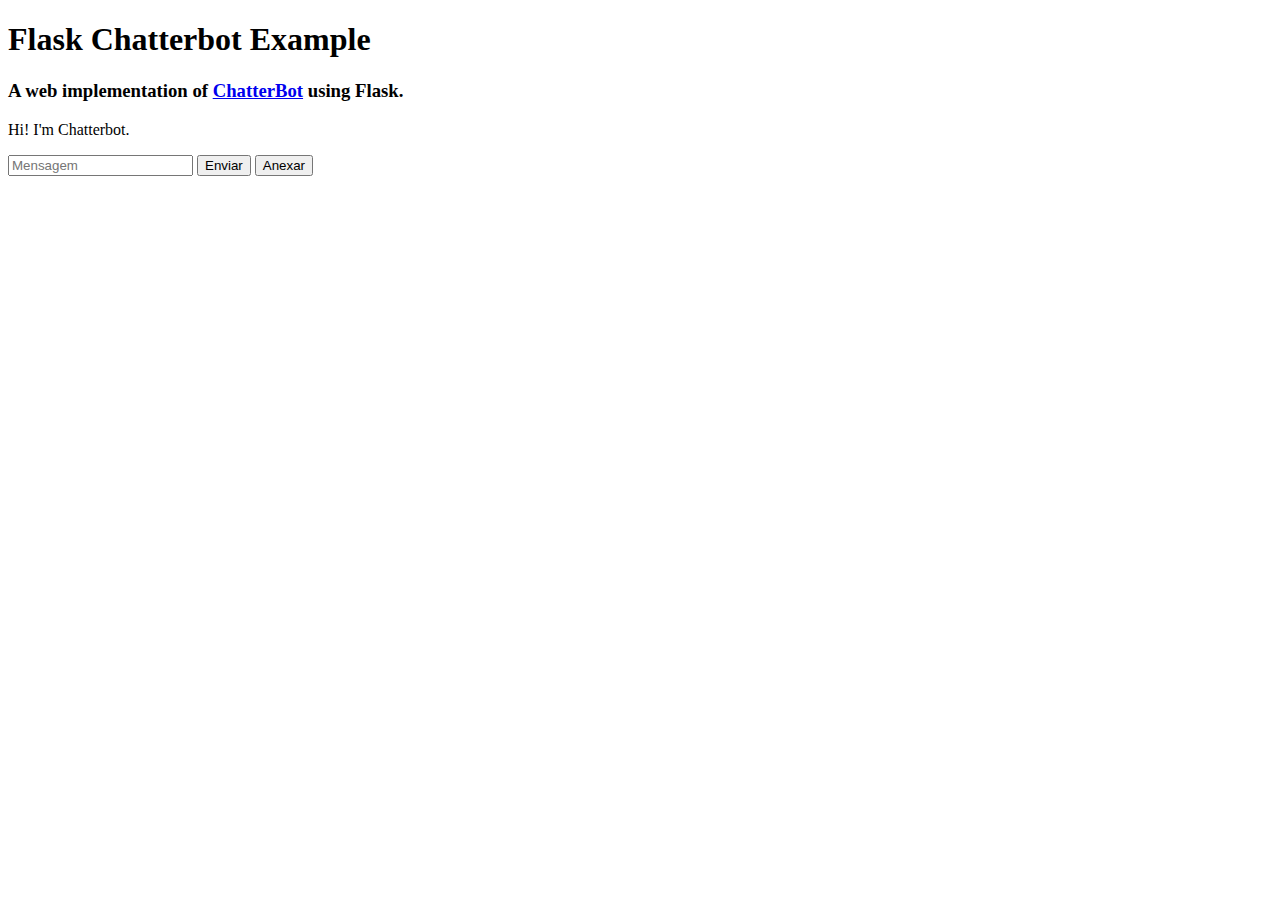
==== templates/index.html @ 32d463eb "Adicionar botao para enviar arquivos" ====
<!DOCTYPE html>
<html>
  <head>
    <link rel="stylesheet" type="text/css" href="/static/style.css">
    <script src="https://ajax.googleapis.com/ajax/libs/jquery/3.2.1/jquery.min.js"></script>
  </head>
  <body>
    <h1>Flask Chatterbot Example</h1>
    <h3>A web implementation of <a href="https://github.com/gunthercox/ChatterBot">ChatterBot</a> using Flask.</h3>
    <div>
      <div id="chatbox">
        <p class="botText"><span>Hi! I'm Chatterbot.</span></p>
      </div>
      <div id="userInput">
        <input id="textInput" type="text" name="msg" placeholder="Mensagem">
        <input id="buttonSend" type="submit" value="Enviar">
        <input id="buttonAttach" type="submit" value="Anexar">
      </div>
      <script>
        function getBotResponse() {
          var rawText = $("#textInput").val();
          var userHtml = '<p class="userText"><span>' + rawText + '</span></p>';
          $("#textInput").val("");
          $("#chatbox").append(userHtml);
          document.getElementById('userInput').scrollIntoView({block: 'start', behavior: 'smooth'});
          $.get("/get", { msg: rawText }).done(function(data) {
            var botHtml = '<p class="botText"><span>' + data + '</span></p>';
            $("#chatbox").append(botHtml);
            document.getElementById('userInput').scrollIntoView({block: 'start', behavior: 'smooth'});
          });
        }
        $("#textInput").keypress(function(e) {
            if ((e.which == 13) && document.getElementById("textInput").value != "" ){
                getBotResponse();
            }
        });
        $("#buttonSend").click(function() {
            if (document.getElementById("textInput").value != "") {
                getBotResponse();
            }
        })
      </script>
    </div>
  </body>
</html>
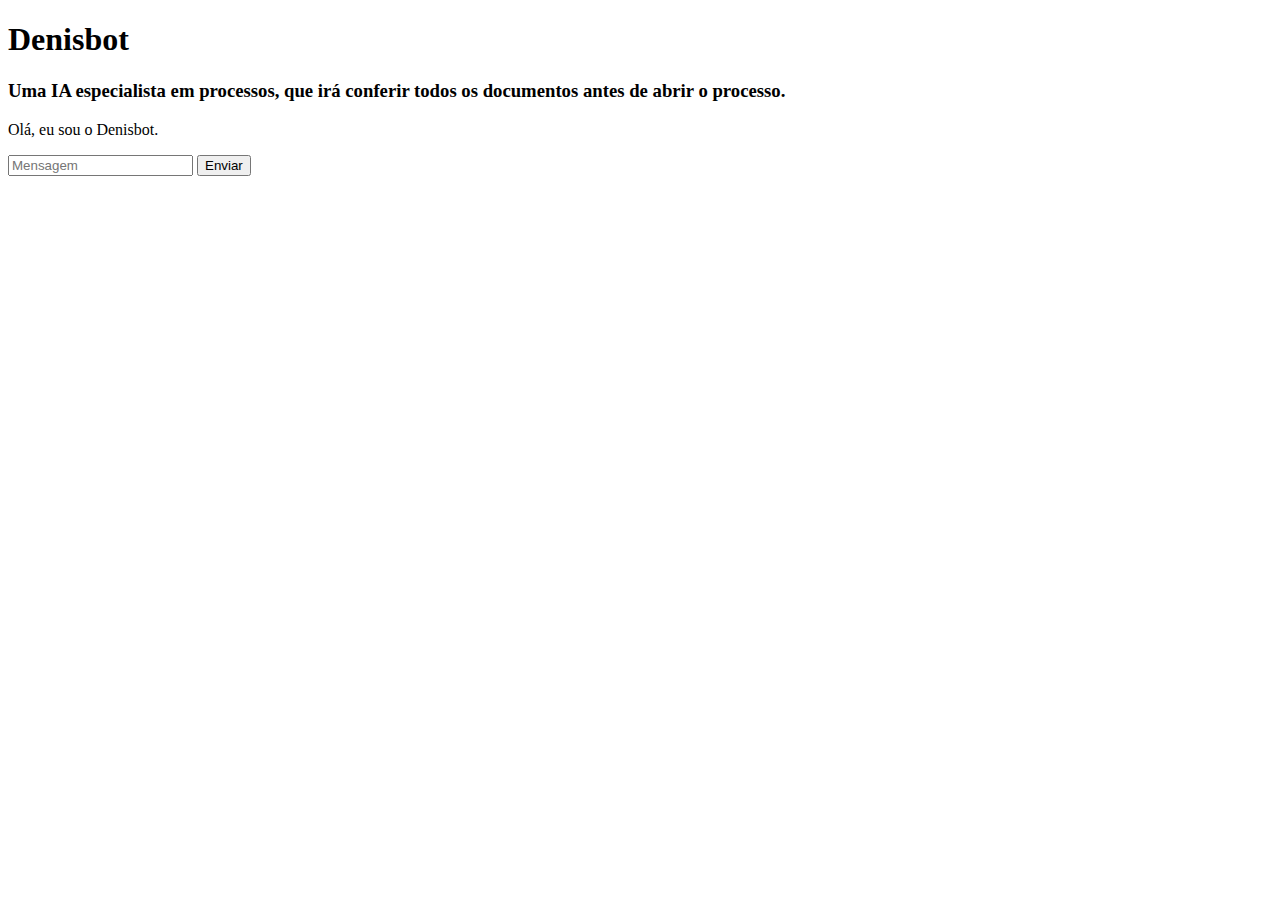
==== commit 02e6343e: "Ajuste do HTML" ====
--- a/templates/index.html
+++ b/templates/index.html
@@ -5,16 +5,15 @@
     <script src="https://ajax.googleapis.com/ajax/libs/jquery/3.2.1/jquery.min.js"></script>
   </head>
   <body>
-    <h1>Flask Chatterbot Example</h1>
-    <h3>A web implementation of <a href="https://github.com/gunthercox/ChatterBot">ChatterBot</a> using Flask.</h3>
+    <h1>Denisbot</h1>
+    <h3>Uma IA especialista em processos, que irá conferir todos os documentos antes de abrir o processo.</h3>
     <div>
       <div id="chatbox">
-        <p class="botText"><span>Hi! I'm Chatterbot.</span></p>
+        <p class="botText"><span>Olá, eu sou o Denisbot.</span></p>
       </div>
       <div id="userInput">
         <input id="textInput" type="text" name="msg" placeholder="Mensagem">
         <input id="buttonSend" type="submit" value="Enviar">
-        <input id="buttonAttach" type="submit" value="Anexar">
       </div>
       <script>
         function getBotResponse() {
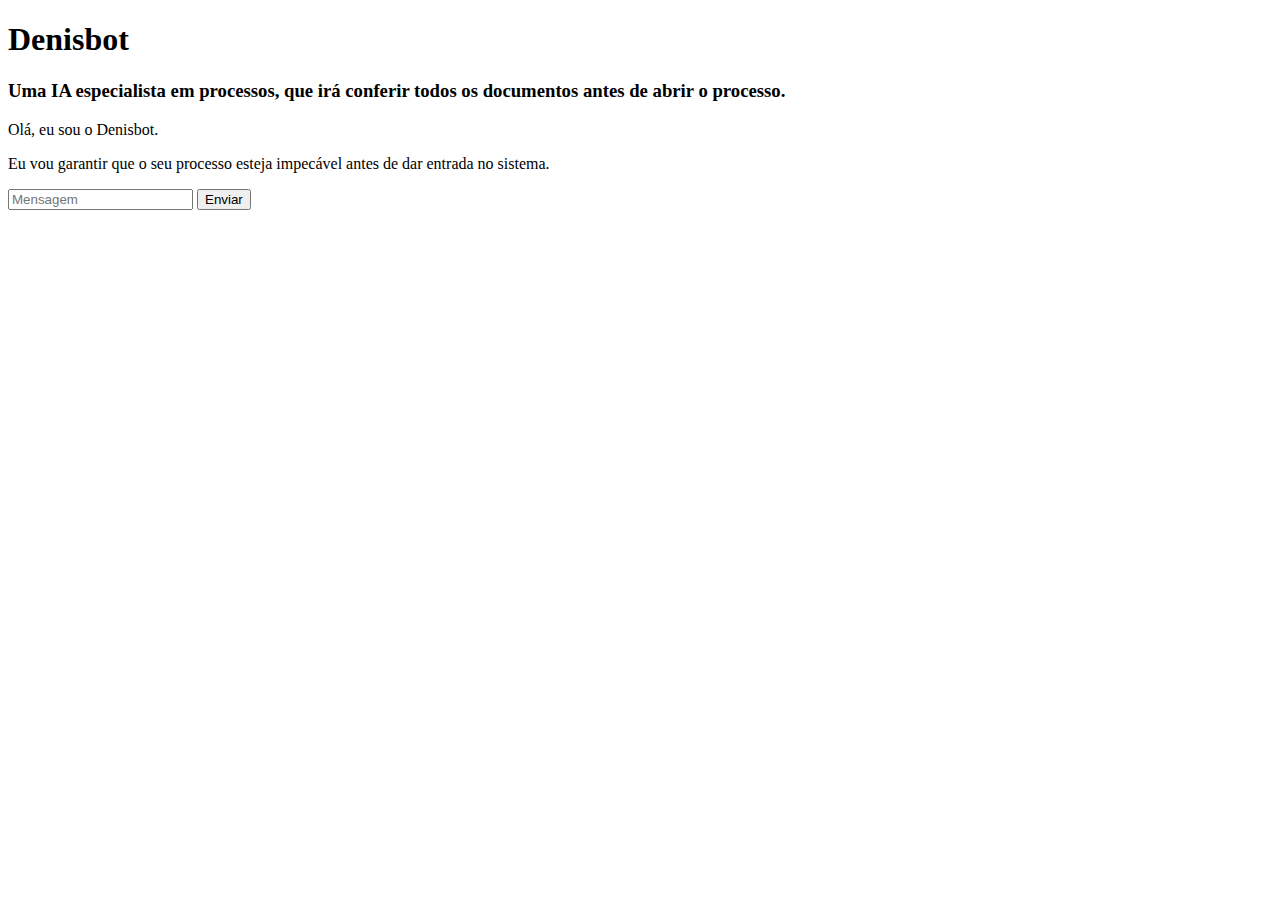
==== commit 89cc544a: "Ajuste do HTML" ====
--- a/templates/index.html
+++ b/templates/index.html
@@ -10,6 +10,7 @@
     <div>
       <div id="chatbox">
         <p class="botText"><span>Olá, eu sou o Denisbot.</span></p>
+        <p class="botText"><span>Eu vou garantir que o seu processo esteja impecável antes de dar entrada no sistema.</span></p>
       </div>
       <div id="userInput">
         <input id="textInput" type="text" name="msg" placeholder="Mensagem">
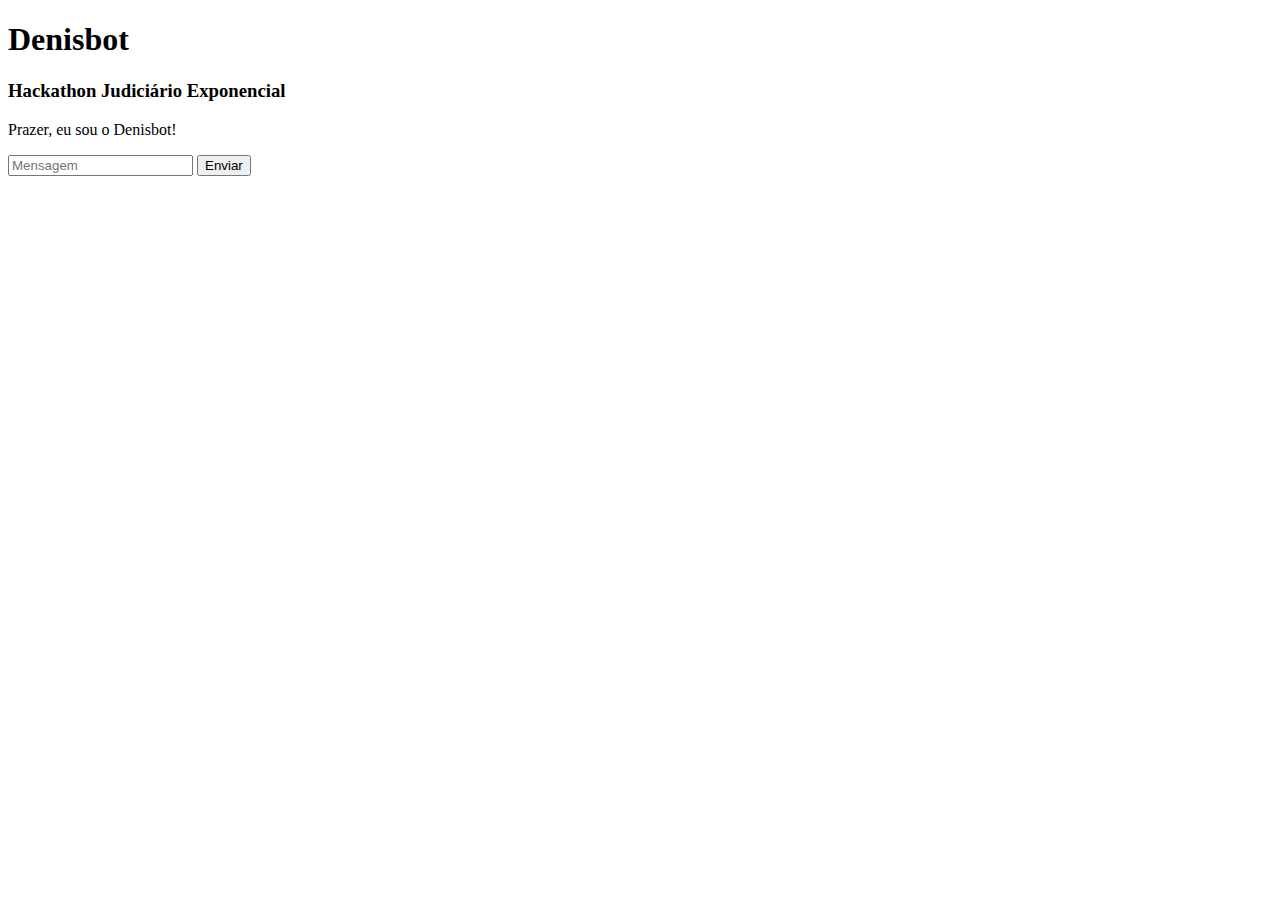
==== commit 0b3619f7: "Ajuste do HTML" ====
--- a/templates/index.html
+++ b/templates/index.html
@@ -6,11 +6,10 @@
   </head>
   <body>
     <h1>Denisbot</h1>
-    <h3>Uma IA especialista em processos, que irá conferir todos os documentos antes de abrir o processo.</h3>
+    <h3>Hackathon Judiciário Exponencial</h3>
     <div>
       <div id="chatbox">
-        <p class="botText"><span>Olá, eu sou o Denisbot.</span></p>
-        <p class="botText"><span>Eu vou garantir que o seu processo esteja impecável antes de dar entrada no sistema.</span></p>
+        <p class="botText"><span>Prazer, eu sou o Denisbot!</span></p>
       </div>
       <div id="userInput">
         <input id="textInput" type="text" name="msg" placeholder="Mensagem">
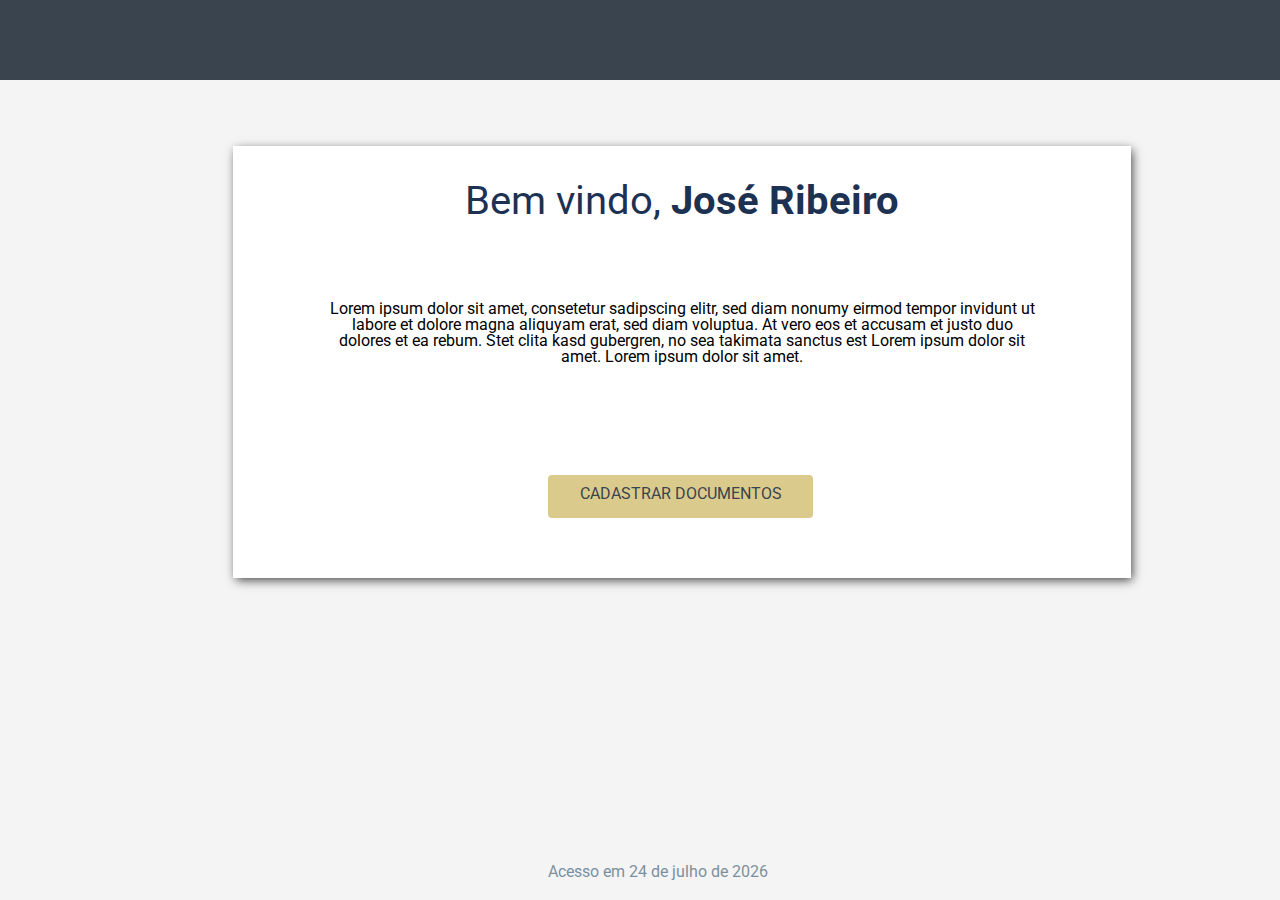
==== commit bd4206ec: "Pagina de bem vindo e rotas. Treinamento apenas com greetings. Treinamentos proprios no dir. convers" ====
--- a/templates/index.html
+++ b/templates/index.html
@@ -1,44 +1,42 @@
-<!DOCTYPE html>
-<html>
-  <head>
-    <link rel="stylesheet" type="text/css" href="/static/style.css">
-    <script src="https://ajax.googleapis.com/ajax/libs/jquery/3.2.1/jquery.min.js"></script>
-  </head>
-  <body>
-    <h1>Denisbot</h1>
-    <h3>Hackathon Judiciário Exponencial</h3>
-    <div>
-      <div id="chatbox">
-        <p class="botText"><span>Prazer, eu sou o Denisbot!</span></p>
-      </div>
-      <div id="userInput">
-        <input id="textInput" type="text" name="msg" placeholder="Mensagem">
-        <input id="buttonSend" type="submit" value="Enviar">
-      </div>
-      <script>
-        function getBotResponse() {
-          var rawText = $("#textInput").val();
-          var userHtml = '<p class="userText"><span>' + rawText + '</span></p>';
-          $("#textInput").val("");
-          $("#chatbox").append(userHtml);
-          document.getElementById('userInput').scrollIntoView({block: 'start', behavior: 'smooth'});
-          $.get("/get", { msg: rawText }).done(function(data) {
-            var botHtml = '<p class="botText"><span>' + data + '</span></p>';
-            $("#chatbox").append(botHtml);
-            document.getElementById('userInput').scrollIntoView({block: 'start', behavior: 'smooth'});
-          });
-        }
-        $("#textInput").keypress(function(e) {
-            if ((e.which == 13) && document.getElementById("textInput").value != "" ){
-                getBotResponse();
-            }
-        });
-        $("#buttonSend").click(function() {
-            if (document.getElementById("textInput").value != "") {
-                getBotResponse();
-            }
-        })
-      </script>
-    </div>
-  </body>
-</html>
+<!DOCTYPE html>
+
+<head>
+
+    <meta charset="utf-8">
+    <meta name="viewport" content="width=device-width, initial-scale=1">
+    <link rel="stylesheet" href=/static/style.css>
+    <link href="https://fonts.googleapis.com/css2?family=Roboto&display=swap" rel="stylesheet">
+    <script language=javascript type="text/javascript">
+        monName = new Array ("janeiro", "fevereiro", "março", "abril", "maio", "junho", "julho", "agosto", "setembro","outubro", "novembro", "dezembro")
+        now = new Date
+    </script>
+    <script src="https://ajax.googleapis.com/ajax/libs/jquery/3.2.1/jquery.min.js"></script>
+
+</head>
+<body>
+    <header id="cabecalho">
+        <nav>
+            <img src="/img/branco@4x.png" alt="" width="
+            170px">
+        </nav>
+    </header>
+    <main id="main-home">
+
+        <h2 id="h2-home">Bem vindo, <strong>José Ribeiro</strong></h2>
+        <section> 
+            <p>Lorem ipsum dolor sit amet, consetetur sadipscing elitr, sed diam nonumy eirmod tempor invidunt ut<br>
+               labore et dolore magna aliquyam erat, sed diam voluptua. At vero eos et accusam et justo duo<br>
+               dolores et ea rebum. Stet clita kasd gubergren, no sea takimata sanctus est Lorem ipsum dolor sit<br>
+               amet. Lorem ipsum dolor sit amet.</p>
+        </section>
+        <a href="/denisbot">Cadastrar documentos</a>
+        
+        
+    </main>
+    <div id="data">
+        <script>
+            document.write("Acesso em " + now.getDate () + " de " + monName [now.getMonth()  ]   +  " de "  +     now.getFullYear ())
+        </script>
+    </div>
+</body>
+</html>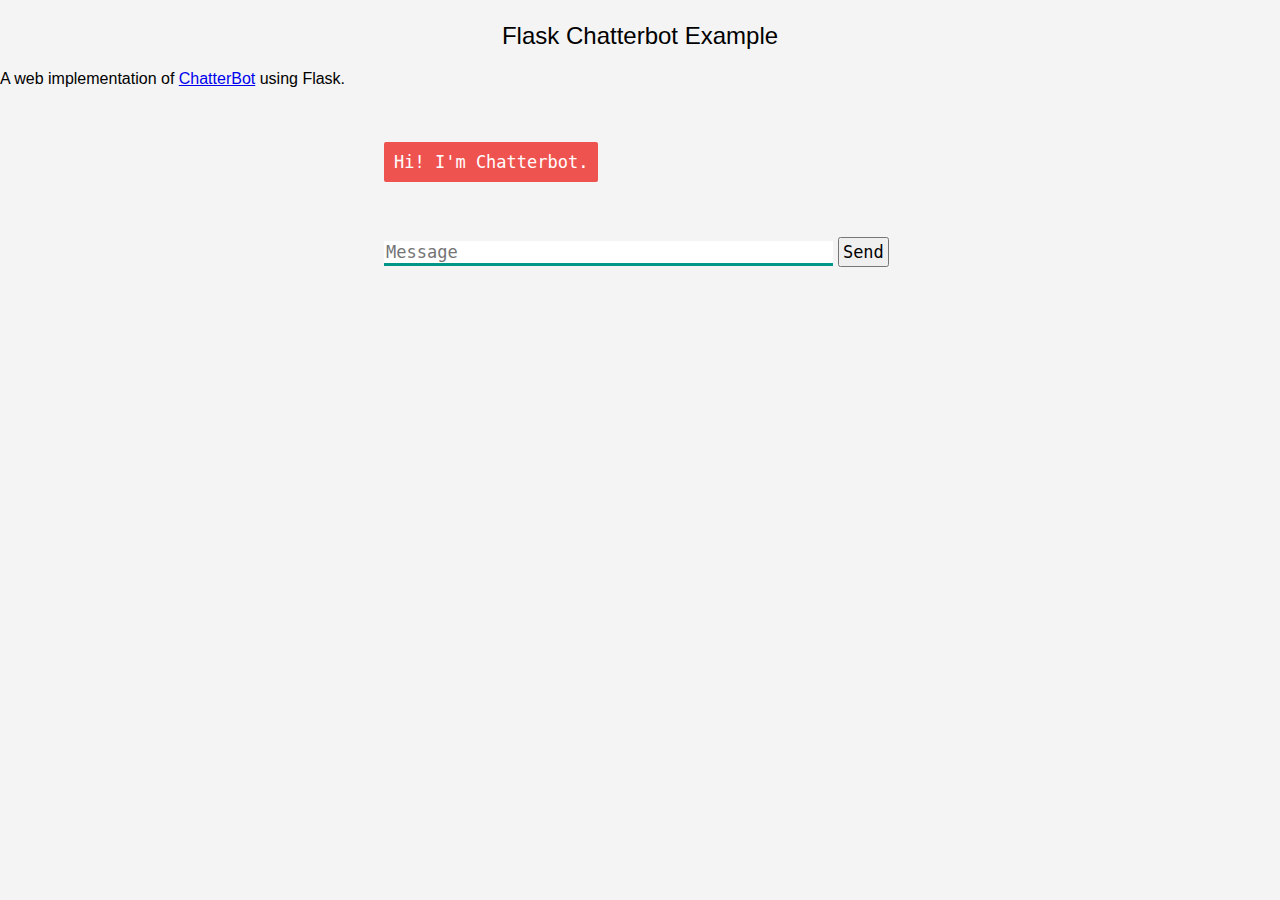
==== commit 03238cc9: "Todos os html adicionados e com links funcionando" ====
--- a/templates/index.html
+++ b/templates/index.html
@@ -1,42 +1,44 @@
-<!DOCTYPE html>
-
-<head>
-
-    <meta charset="utf-8">
-    <meta name="viewport" content="width=device-width, initial-scale=1">
-    <link rel="stylesheet" href=/static/style.css>
-    <link href="https://fonts.googleapis.com/css2?family=Roboto&display=swap" rel="stylesheet">
-    <script language=javascript type="text/javascript">
-        monName = new Array ("janeiro", "fevereiro", "março", "abril", "maio", "junho", "julho", "agosto", "setembro","outubro", "novembro", "dezembro")
-        now = new Date
-    </script>
-    <script src="https://ajax.googleapis.com/ajax/libs/jquery/3.2.1/jquery.min.js"></script>
-
-</head>
-<body>
-    <header id="cabecalho">
-        <nav>
-            <img src="/img/branco@4x.png" alt="" width="
-            170px">
-        </nav>
-    </header>
-    <main id="main-home">
-
-        <h2 id="h2-home">Bem vindo, <strong>José Ribeiro</strong></h2>
-        <section> 
-            <p>Lorem ipsum dolor sit amet, consetetur sadipscing elitr, sed diam nonumy eirmod tempor invidunt ut<br>
-               labore et dolore magna aliquyam erat, sed diam voluptua. At vero eos et accusam et justo duo<br>
-               dolores et ea rebum. Stet clita kasd gubergren, no sea takimata sanctus est Lorem ipsum dolor sit<br>
-               amet. Lorem ipsum dolor sit amet.</p>
-        </section>
-        <a href="/denisbot">Cadastrar documentos</a>
-        
-        
-    </main>
-    <div id="data">
-        <script>
-            document.write("Acesso em " + now.getDate () + " de " + monName [now.getMonth()  ]   +  " de "  +     now.getFullYear ())
-        </script>
-    </div>
-</body>
-</html>+<!DOCTYPE html>
+<html>
+  <head>
+    <link rel="stylesheet" type="text/css" href="/static/style.css">
+    <script src="https://ajax.googleapis.com/ajax/libs/jquery/3.2.1/jquery.min.js"></script>
+  </head>
+  <body>
+    <h1>Flask Chatterbot Example</h1>
+    <h3>A web implementation of <a href="https://github.com/gunthercox/ChatterBot">ChatterBot</a> using Flask.</h3>
+    <div>
+      <div id="chatbox">
+        <p class="botText"><span>Hi! I'm Chatterbot.</span></p>
+      </div>
+      <div id="userInput">
+        <input id="textInput" type="text" name="msg" placeholder="Message">
+        <input id="buttonInput" type="submit" value="Send">
+      </div>
+      <script>
+        function getBotResponse() {
+          var rawText = $("#textInput").val();
+          var userHtml = '<p class="userText"><span>' + rawText + '</span></p>';
+          $("#textInput").val("");
+          $("#chatbox").append(userHtml);
+          document.getElementById('userInput').scrollIntoView({block: 'start', behavior: 'smooth'});
+          $.get("/get", { msg: rawText }).done(function(data) {
+            var botHtml = '<p class="botText"><span>' + data + '</span></p>';
+            $("#chatbox").append(botHtml);
+            document.getElementById('userInput').scrollIntoView({block: 'start', behavior: 'smooth'});
+          });
+        }
+        $("#textInput").keypress(function(e) {
+            if ((e.which == 13) && document.getElementById("textInput").value != "" ){
+                getBotResponse();
+            }
+        });
+        $("#buttonInput").click(function() {
+            if (document.getElementById("textInput").value != "") {
+                getBotResponse();
+            }
+        })
+      </script>
+    </div>
+  </body>
+</html>
--- a/static/style.css
+++ b/static/style.css
@@ -0,0 +1,216 @@
+/* CSS RESET*/
+
+/* http://meyerweb.com/eric/tools/css/reset/ 
+   v2.0 | 20110126
+   License: none (public domain)
+*/
+
+html, body, div, span, applet, object, iframe, h1, h2, h3, h4, h5, h6, p, blockquote, pre, a, abbr, acronym, address, big, cite, code, del, dfn, em, img, ins, kbd, q, s, samp, small, strike, strong, sub, sup, tt, var, b, u, i, center, dl, dt, dd, ol, ul, li, fieldset, form, label, legend, table, caption, tbody, tfoot, thead, tr, th, td, article, aside, canvas, details, embed, figure, figcaption, footer, header, hgroup, menu, nav, output, ruby, section, summary, time, mark, audio, video {
+    margin: 0;
+    padding: 0;
+    border: 0;
+    font-size: 100%;
+    font: inherit;
+    vertical-align: baseline;
+}
+
+/* HTML5 display-role reset for older browsers */
+
+article, aside, details, figcaption, figure, footer, header, hgroup, menu, nav, section {
+    display: block;
+}
+
+body {
+    line-height: 1;
+}
+
+ol, ul {
+    list-style: none;
+}
+
+blockquote, q {
+    quotes: none;
+}
+
+blockquote:before, blockquote:after, q:before, q:after {
+    content: '';
+    content: none;
+}
+
+table {
+    border-collapse: collapse;
+    border-spacing: 0;
+}
+
+body {
+    background-color: #f4f4f4;
+    font-family: 'Roboto', sans-serif;
+}
+
+h1 {
+    text-align: center;
+    /* font-family: Ave; */
+    font-size: 24px;
+    padding-top: 24px;
+    padding-bottom: 23px;
+}
+
+h2 {
+    font-size: 24px;
+    text-align: center;
+    color: #1D3153;
+    opacity: 1;
+    margin-top: 35px;
+    margin-bottom: 80px;
+}
+
+#cabecalho {
+    background-color: #3A444E;
+    color: white;
+    width: 100%;
+    height: 80px;
+    text-align: center;
+}
+#cabecalho img{
+    padding-top: 17px;
+}
+
+main {/*main da página chatbox*/
+    position: absolute;
+    left: 233px;
+    top: 146px;
+    bottom: 60px;
+    width: 898px;
+    height: 698px;
+    margin-bottom:88px;
+    background-color: white;
+    text-align: center;
+    box-shadow: 2px 3px 10px -1px rgba(0,0,0,0.75);
+}
+
+#section-chatbox{
+    position: relative;
+    left: 92px;
+    width: 714px;
+    height: 442px;
+    background-color: #d9e0e6;
+    opacity: 1;
+}
+
+#data-chatbot {
+    position: relative;
+    bottom: -800px;
+    text-align: center;
+    font-size: 16px;
+    color: #2c4d66;
+    opacity: 0.6;
+}
+
+#chatbox {
+    margin-left: auto;
+    margin-right: auto;
+    width: 40%;
+    margin-top: 60px;
+}
+
+#userInput {
+    margin-left: auto;
+    margin-right: auto;
+    width: 40%;
+    margin-top: 60px;
+}
+
+#textInput {
+    width: 87%;
+    border: none;
+    border-bottom: 3px solid #009688;
+    font-family: monospace;
+    font-size: 17px;
+}
+
+#buttonInput {
+    padding: 3px;
+    font-family: monospace;
+    font-size: 17px;
+}
+
+.userText {
+    color: white;
+    font-family: monospace;
+    font-size: 17px;
+    text-align: right;
+    line-height: 30px;
+}
+
+.userText span {
+    background-color: #009688;
+    padding: 10px;
+    border-radius: 2px;
+}
+
+.botText {
+    color: white;
+    font-family: monospace;
+    font-size: 17px;
+    text-align: left;
+    line-height: 30px;
+}
+
+.botText span {
+    background-color: #EF5350;
+    padding: 10px;
+    border-radius: 2px;
+}
+
+#tidbit {
+    position: absolute;
+    bottom: 0;
+    right: 0;
+    width: 300px;
+}
+
+/*======HOME======*/
+
+#main-home {
+    position: absolute;
+    left: 233px;
+    top: 146px;
+    width: 898px;
+    height: 432px;
+    background-color: white;
+    text-align: center;
+    box-shadow: 2px 3px 10px -1px rgba(0,0,0,0.75);
+}
+#h2-home{
+    font-size: 40px;
+}
+strong{
+    font-weight: bolder;
+}
+#texto-home{
+    text-justify: distribute;
+}
+#main-home a{
+    position: absolute;
+    bottom: 60px;
+    left: 315px;
+    background-color:#dacb8d;  
+    opacity: 1;  
+    text-transform: uppercase;
+    text-decoration: none;
+    font-size: 16px;
+    color:#3A444E;
+    border-radius: 4px;
+    padding-top: 11px;
+    padding-right: 31px;
+    padding-bottom: 16px;
+    padding-left: 32px;
+}
+#data{
+    position: absolute;
+    bottom: 20px;
+    right: 40%;
+    font-size: 16px;
+    color: #2c4d66;
+    opacity: 0.6;
+}